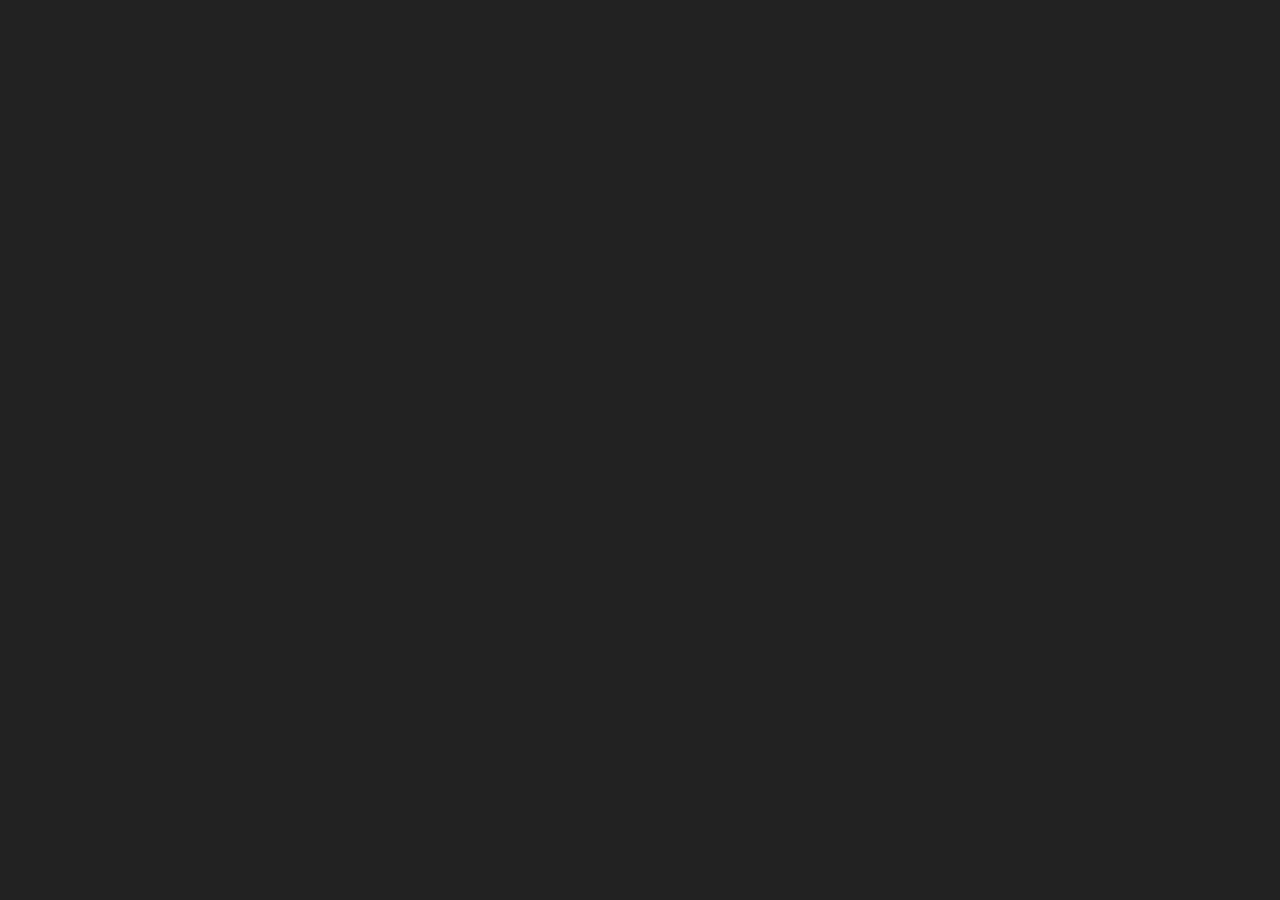
==== 3-cicli/index.html @ f3840e7a "js cicli start" ====
<!DOCTYPE html>
<html lang="en">

<head>
    <meta charset="UTF-8">
    <meta name="viewport" content="width=device-width, initial-scale=1.0">
    <title>Hello JS World</title>
    <link rel="stylesheet" href="style.css">
</head>

<body>

    <script src="./main.js"></script>

</body>

</html>
---- 3-cicli/style.css ----
* {
    box-sizing: border-box;
    padding: 0;
    margin: 0;
}

body {
    background-color: #222;
    color: white;
    font-family: sans-serif;
    padding: 1rem;
}
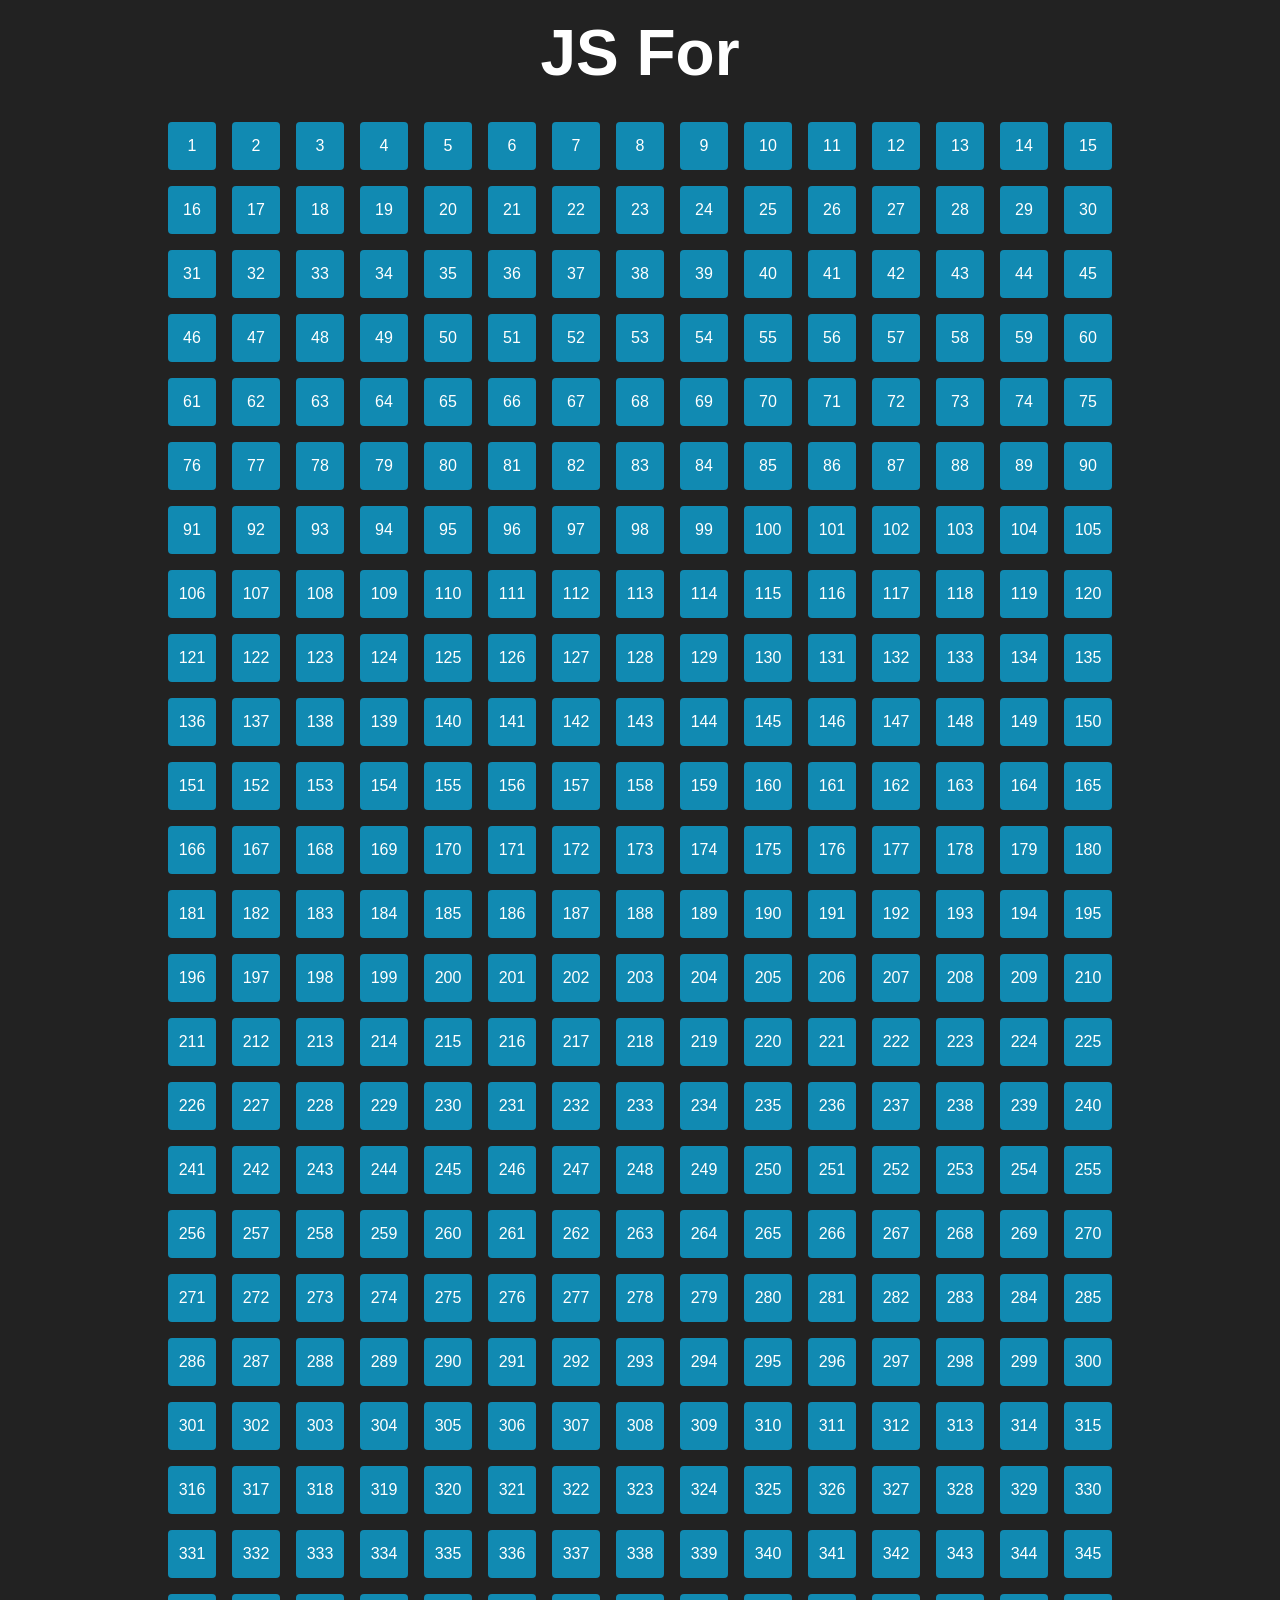
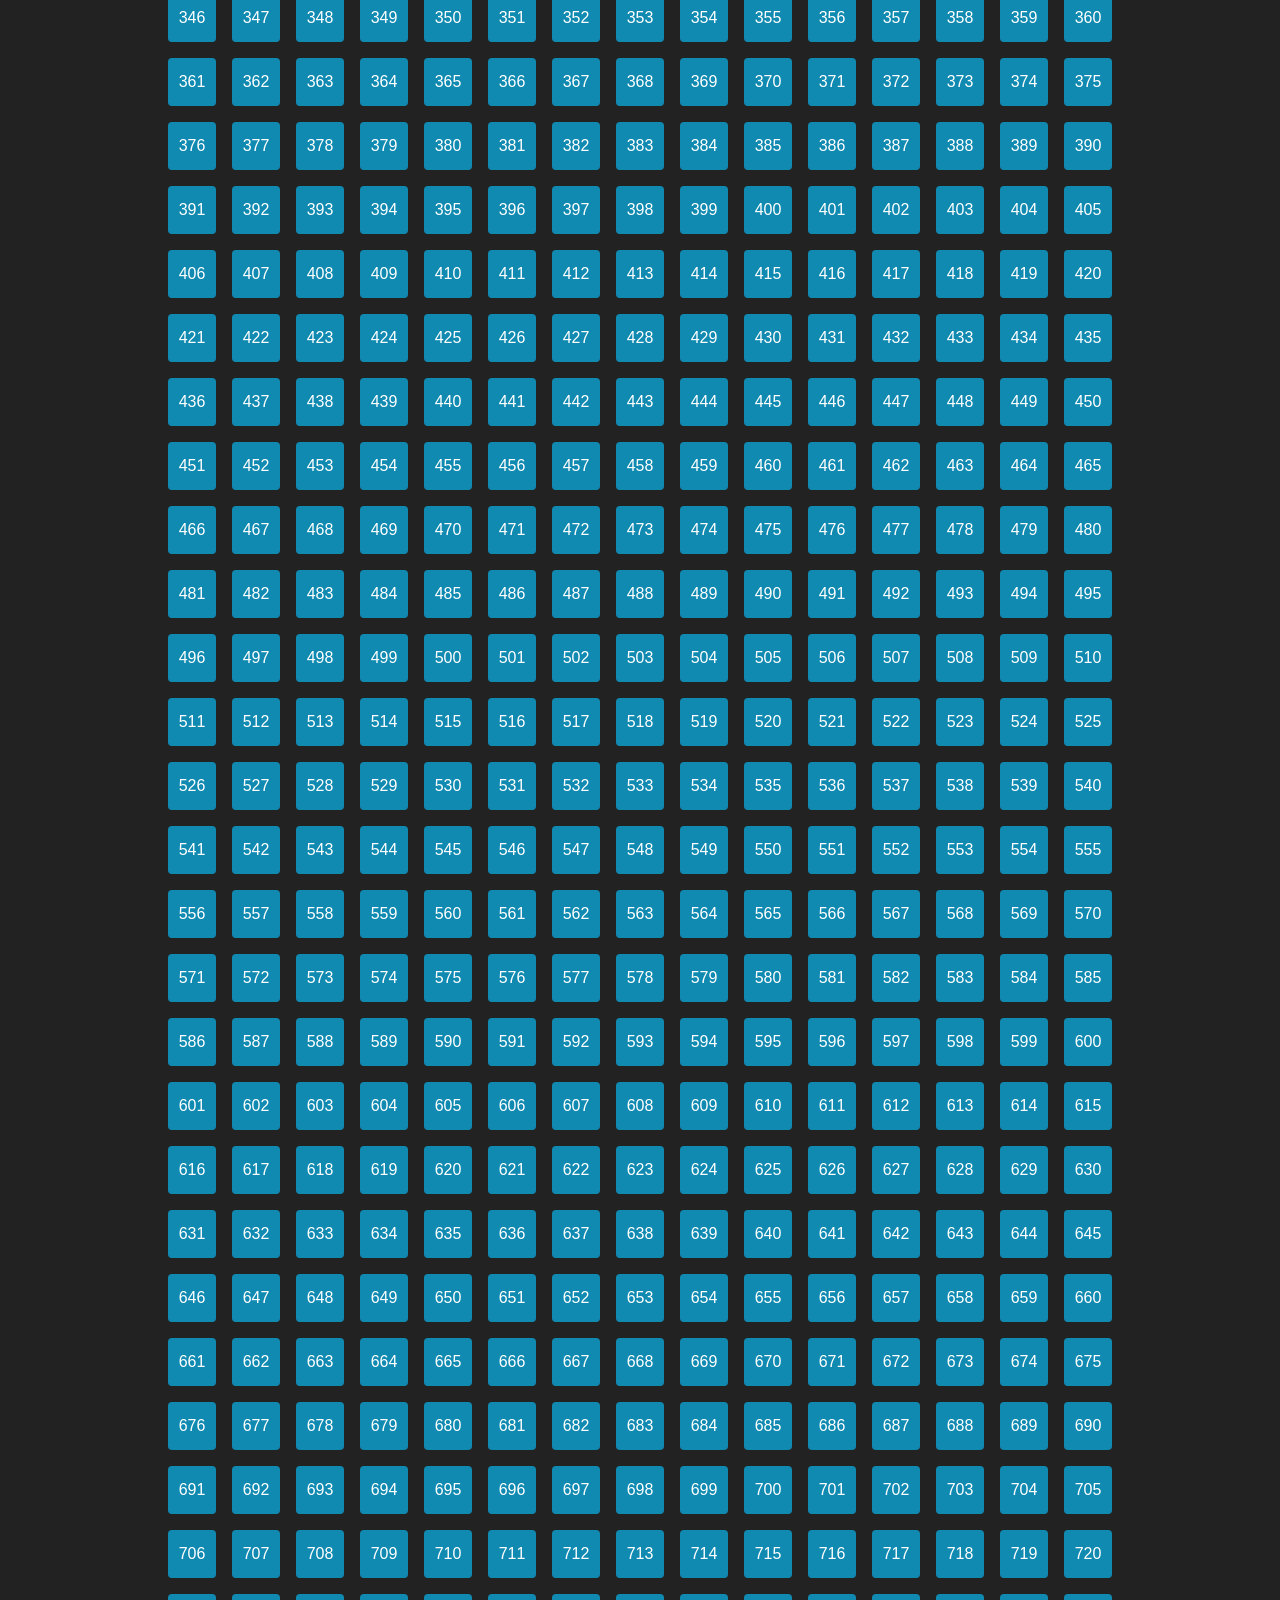
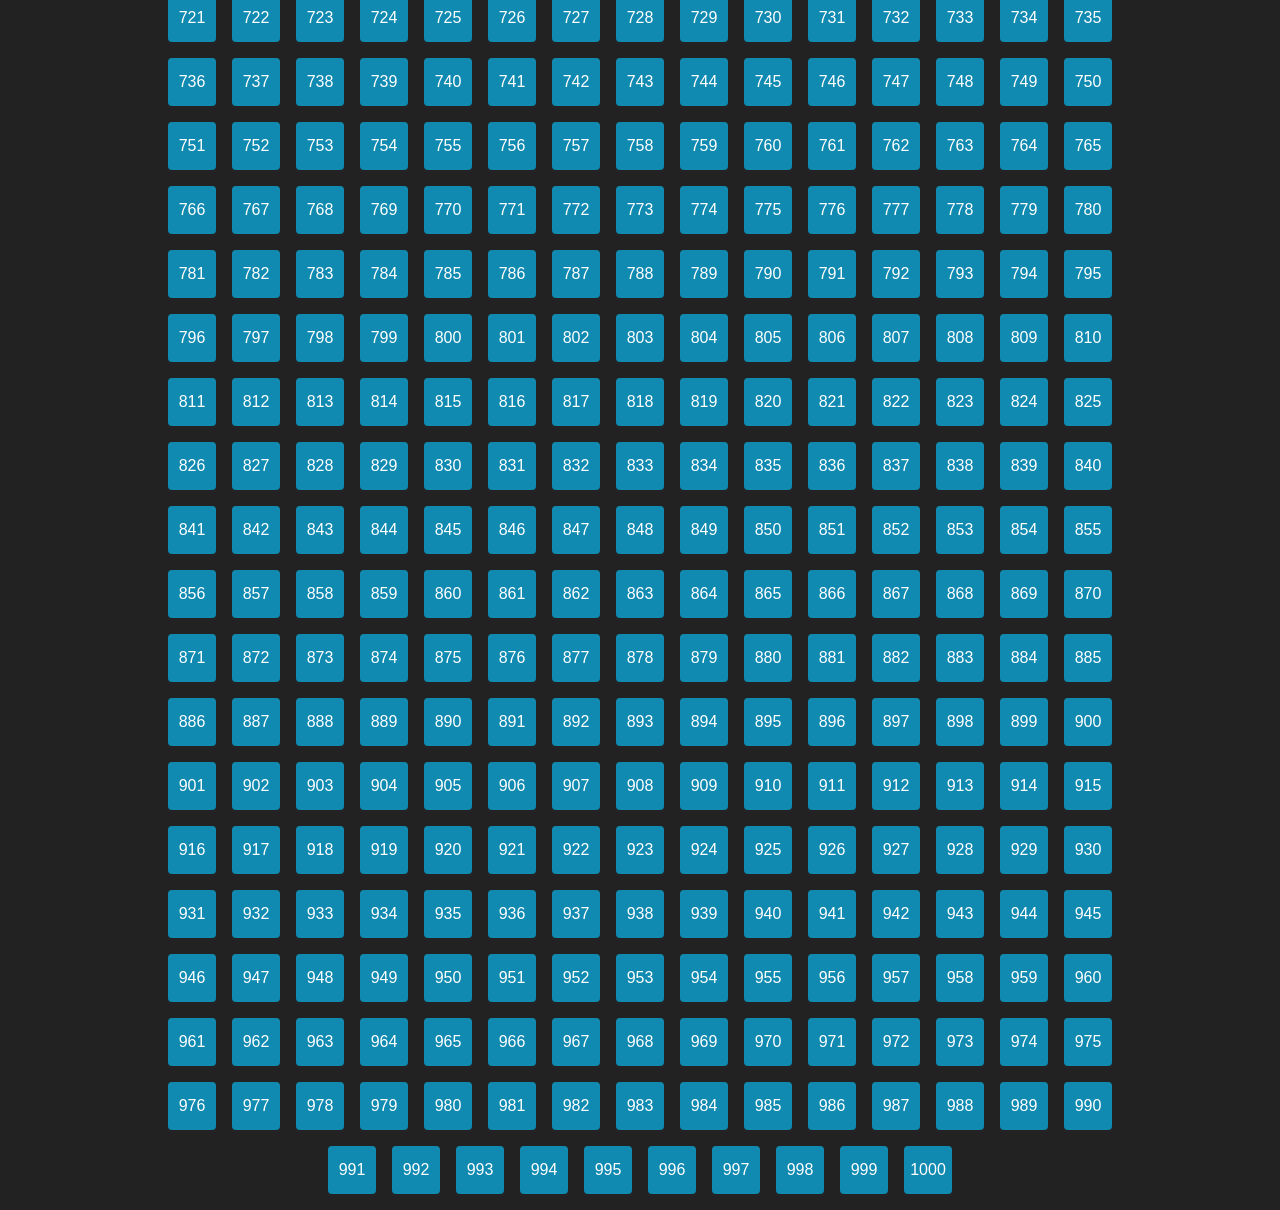
==== commit c5bff7cb: "boxes" ====
--- a/3-cicli/index.html
+++ b/3-cicli/index.html
@@ -10,6 +10,11 @@
 
 <body>
 
+    <h1>JS For</h1>
+
+    <div id="container">
+    </div>
+
     <script src="./main.js"></script>
 
 </body>
--- a/3-cicli/style.css
+++ b/3-cicli/style.css
@@ -9,4 +9,31 @@
     color: white;
     font-family: sans-serif;
     padding: 1rem;
+}
+
+h1 {
+    text-align: center;
+    font-size: 4rem;
+    margin-bottom: 2rem;
+    color: white;
+}
+
+#container {
+    display: flex;
+    flex-wrap: wrap;
+    justify-content: center;
+    width: 100%;
+    max-width: 960px;
+    margin: 0 auto;
+    gap: 1rem;
+}
+
+.box {
+    display: flex;
+    justify-content: center;
+    align-items: center;
+    width: 3rem;
+    height: 3rem;
+    border-radius: 4px;
+    background-color: #118ab2;
 }
